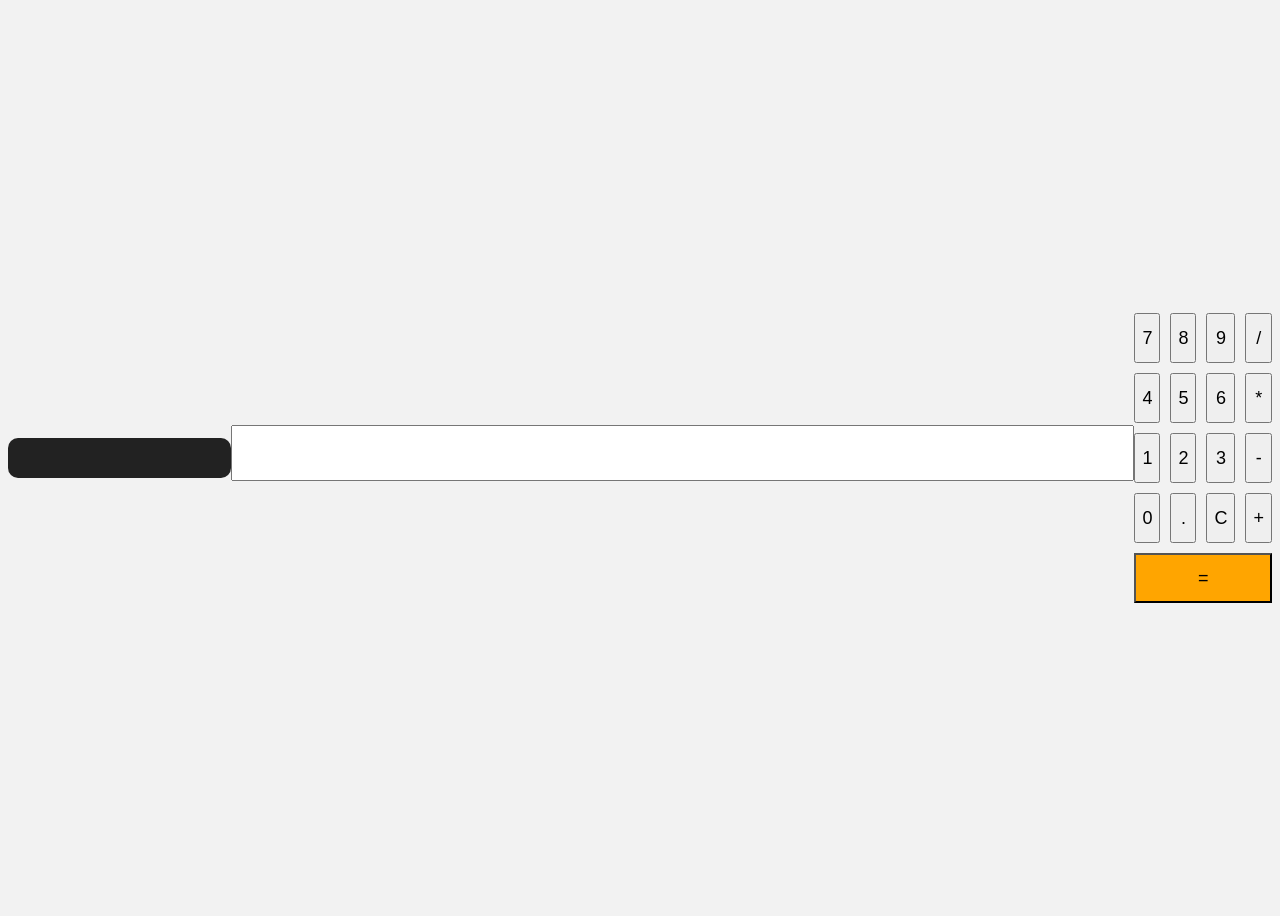
==== calculator/index.html @ 3ed6b804 "Step 3: added basic CSS styling for calculator" ====
<!DOCTYPE html>
<html lang="ru">
<head>
    <meta charset="UTF-8">
    <meta name="viewport" content="width=device-width, initial-scale=1.0">
    <title>Калькулятор</title>
    <link rel="stylesheet" href="style.css" />
</head>
<body>
    <div class ="calculator"></div>
    <input type ="text" id="display" readonly />
   <div class="buttons">
        <button>7</button>
        <button>8</button>
        <button>9</button>
        <button>/</button>

        <button>4</button>
        <button>5</button>
        <button>6</button>
        <button>*</button>

        <button>1</button>
        <button>2</button>
        <button>3</button>
        <button>-</button>

        <button>0</button>
        <button>.</button>
        <button id="clear">C</button>
    <button>+</button>

    <button class="equal">=</button>
  </div>
</div>
    </div>
    <script src="main.js"></script>
</body>
</html>
---- calculator/style.css ----
body {
    font-family: Arial, sans-serif;
    background: #f2f2f2;
    display: flex;
    justify-content: center;
    align-items: center;
    height: 100vh;
}

.calculator {
    background: #222;
    padding: 20px;
    border-radius: 10px;
    width: 260px;
}

#display {
    width: 100%;
    height: 50px;
    font-size: 24px;
    margin-bottom: 10px;
    text-align: right;
    padding-right: 10px;
}

.buttons {
    display: grid;
    grid-template-columns: repeat(4, 1fr);
    gap: 10px;
}

button {
    height: 50px;
    font-size: 18px;
    cursor: pointer;
}

.equal {
    grid-column: span 4;
    background: orange;
}
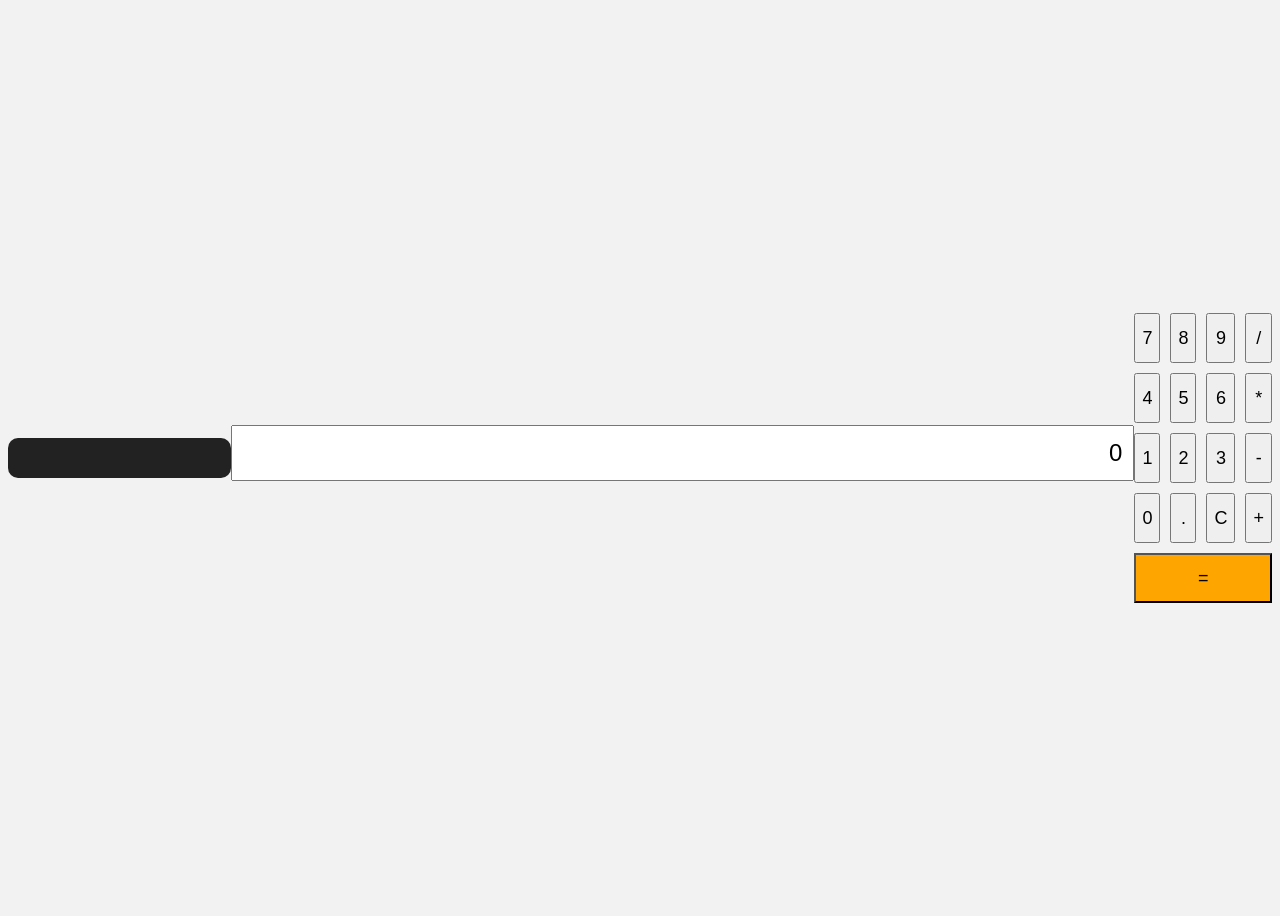
==== commit a4cf9c19: "Step 5: refactoring code for calculator" ====
--- a/calculator/index.html
+++ b/calculator/index.html
@@ -34,6 +34,6 @@
   </div>
 </div>
     </div>
-    <script src="main.js"></script>
+    <script type="module" src="main.js"></script>
 </body>
 </html>
